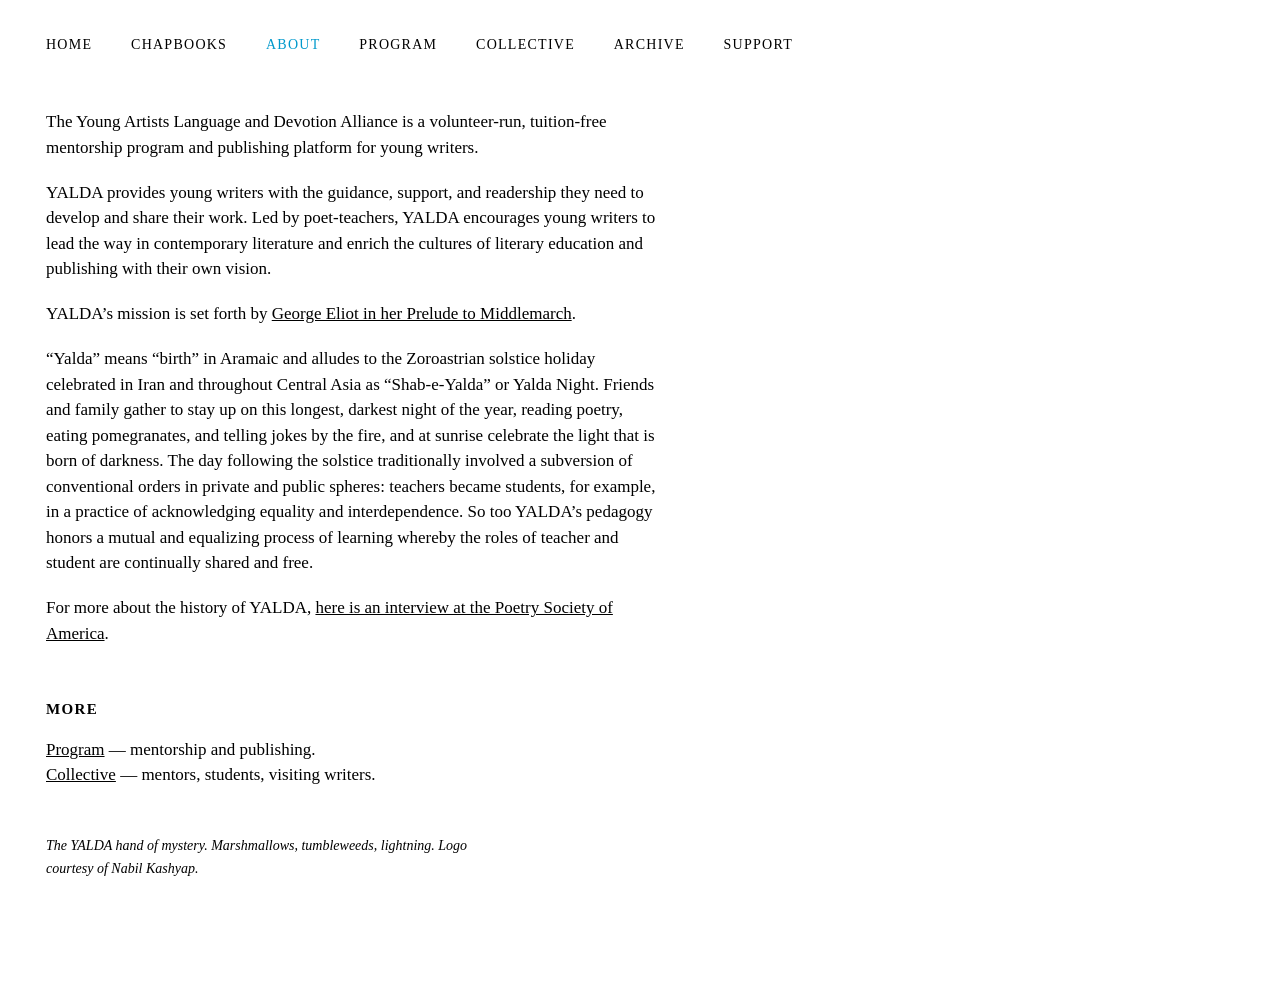
==== about.html @ b59752cd "import site" ====
<!DOCTYPE html>
<html lang="en">
<head>
<meta charset="utf-8">
<meta name="viewport" content="width=device-width, initial-scale=1">
<title>ABOUT &mdash; YALDA</title>
<link rel="icon" href="yaldalogo.png">
<link rel="stylesheet" href="yalda.css">
</head>

<body class="about">
<div class="sheet">

  <nav class="row">
    <a href="index.html">HOME</a>
    <a href="chapbooks.html">CHAPBOOKS</a>
    <a href="about.html" class="here">ABOUT</a>
    <a href="program.html">PROGRAM</a>
    <a href="collective.html">COLLECTIVE</a>
    <a href="archive.html">ARCHIVE</a>
    <a href="support.html">SUPPORT</a>
  </nav>

  <div class="col">

    <p>The Young Artists Language and Devotion Alliance is a volunteer-run,
    tuition-free mentorship program and publishing platform for young writers.</p>

    <p>YALDA provides young writers with the guidance, support, and readership
    they need to develop and share their work. Led by poet-teachers, YALDA
    encourages young writers to lead the way in contemporary literature and
    enrich the cultures of literary education and publishing with their own
    vision.</p>

    <!-- This link still points at the old Squarespace site. Replace it with a
         local page (e.g. middlemarch.html) once the text has been moved over. -->
    <p>YALDA&rsquo;s mission is set forth by
    <a href="https://farnoosh-fathi-b33o.squarespace.com/prelude-to-middlemarch">George
    Eliot in her Prelude to Middlemarch</a>.</p>

    <p>&ldquo;Yalda&rdquo; means &ldquo;birth&rdquo; in Aramaic and alludes to the
    Zoroastrian solstice holiday celebrated in Iran and throughout Central Asia as
    &ldquo;Shab-e-Yalda&rdquo; or Yalda Night. Friends and family gather to stay up
    on this longest, darkest night of the year, reading poetry, eating pomegranates,
    and telling jokes by the fire, and at sunrise celebrate the light that is born of
    darkness. The day following the solstice traditionally involved a subversion of
    conventional orders in private and public spheres: teachers became students, for
    example, in a practice of acknowledging equality and interdependence. So too
    YALDA&rsquo;s pedagogy honors a mutual and equalizing process of learning whereby
    the roles of teacher and student are continually shared and free.</p>

    <p>For more about the history of YALDA,
    <a href="https://poetrysociety.org/poems-essays/interviews/an-interview-with-farnoosh-fathi-of-yalda">here
    is an interview at the Poetry Society of America</a>.</p>

    <h2>More</h2>
    <p>
      <a href="program.html">Program</a> &mdash; mentorship and publishing.<br>
      <a href="collective.html">Collective</a> &mdash; mentors, students, visiting writers.
    </p>

    <p class="caption">The YALDA hand of mystery. Marshmallows, tumbleweeds,
    lightning. Logo courtesy of Nabil Kashyap.</p>

  </div>

</div>
</body>
</html>
---- yalda.css ----
/* YALDA
   Hand-coded on purpose. Black on white, Times, one accent per section.
   The only rule: nothing should look designed. */

:root {
  --accent: #228C22;        /* HOME — green */
  --ink:    #000000;
  --paper:  #ffffff;
}

/* A different saturated hover color on every page. That is the joke. */
body.chapbooks  { --accent: #CC0000; }
body.about      { --accent: #0099CC; }
body.program    { --accent: #CC6600; }
body.collective { --accent: #7B2FBE; }
body.archive    { --accent: #008080; }
body.support    { --accent: #CC0066; }

html { color-scheme: light; }

body {
  margin: 0;
  padding: 0;
  background: var(--paper);
  color: var(--ink);
  font-family: "Times New Roman", Times, serif;
  font-size: 17px;
  line-height: 1.5;
}

a {
  color: var(--ink);
  text-decoration: none;
}
a:hover,
a:focus-visible {
  color: var(--accent);
}

/* Links inside running prose get an underline, otherwise they vanish into the
   sentence. Nav and name lists stay bare, like the reference. */
.col p a, .col li a { text-decoration: underline; }

.sheet {
  max-width: 940px;
  padding: 34px 28px 90px 46px;
}

/* ---------- home: two columns, contact block up in the right one ----------
   A float won't do here: .masthead is a flex container, so it would clear the
   contact block and shove the hand down the page. Explicit grid instead. */

body.home .sheet {
  display: grid;
  grid-template-columns: minmax(0, 1fr) 232px;
  column-gap: 50px;
  align-items: start;
}
/* Right column: email, mailing list, flier, photo. Left: nav + hand, two quotes. */
.contact  { grid-column: 2; grid-row: 1 / span 3; }
.masthead { grid-column: 1; grid-row: 1; }
.caption  { grid-column: 1; grid-row: 2; }  /* .redline overrides to row 3 */

.contact {
  text-align: right;
  font-size: 14px;
  line-height: 1.9;
}

/* ---------- home: stacked nav, then the hand to its right ---------- */

.masthead {
  display: flex;
  align-items: flex-start;
  gap: 110px;
  padding-top: 4px;
}

.logo {
  width: 168px;
  height: auto;
  display: block;
}

nav.stack {
  padding-top: 6px;
  letter-spacing: 0.09em;
  line-height: 3.1;
  font-size: 15px;
}
nav.stack a { display: block; }

/* Each link hovers in the accent of the page it goes to, so the color is a
   preview of where you're about to land. */
nav.stack a.to-chapbooks:hover  { color: #CC0000; }
nav.stack a.to-about:hover      { color: #0099CC; }
nav.stack a.to-program:hover    { color: #CC6600; }
nav.stack a.to-collective:hover { color: #7B2FBE; }
nav.stack a.to-archive:hover    { color: #008080; }
nav.stack a.to-support:hover    { color: #CC0066; }

/* ---------- subpages: nav in a row, no logo ---------- */

nav.row {
  letter-spacing: 0.09em;
  font-size: 14px;
  margin-bottom: 54px;
}
nav.row a { margin-right: 34px; display: inline-block; }
nav.row a.here { color: var(--accent); }

/* ---------- text ---------- */

.col { max-width: 620px; }

p { margin: 0 0 1.15em 0; }

h2 {
  font-size: 15px;
  font-weight: bold;
  letter-spacing: 0.09em;
  text-transform: uppercase;
  margin: 52px 0 16px 0;
}
h2:first-child { margin-top: 0; }

h3 {
  font-size: 17px;
  font-style: italic;
  font-weight: normal;
  margin: 34px 0 10px 0;
}

ul { padding-left: 20px; margin: 0 0 1.15em 0; }
li { margin-bottom: 1.1em; }

.caption {
  font-size: 14px;
  font-style: italic;
  max-width: 430px;
  margin-top: 46px;
  line-height: 1.65;
}

/* Second quotation, sitting close under the first, in red.
   Declared after .caption so its grid-row wins (equal specificity). */
.redline {
  color: #CC0000;
  margin-top: 16px;
  grid-row: 3;
}


/* Flier and photo, stacked under the mailing list in the right column.
   Same width so their edges line up; both click through to the full-size
   file; each lights up in a different color. */
.flier, .photo {
  display: block;
  width: 150px;
  margin-left: auto;
}
.flier { margin-top: 26px; }
.photo { margin-top: 20px; }

.flier img, .photo img {
  display: block;
  width: 100%;
  height: auto;
  border: 1px solid #ccc;
  box-sizing: border-box;
}

.flier:hover img { border-color: var(--accent); }   /* green */
.photo:hover img { border-color: #0000FF; }         /* old default link blue */

/* Unused at the moment. Kept as the hook for a red announcement line
   (Reena's "GALLERY CLOSED FOR SUMMER BREAK"): <p class="announce">…</p> */
.announce {
  color: #CC0000;
  margin: 40px 0;
  letter-spacing: 0.05em;
  font-size: 15px;
}

/* ---------- chapbook covers ----------
   Sits outside .col so the row isn't squeezed by the 620px text measure.
   Each cover hovers in the ink its own cover is printed in. */

.covers {
  display: flex;
  flex-wrap: wrap;
  gap: 34px;
  margin: 40px 0 46px 0;
}

.cover { width: 170px; margin: 0; }
.cover img {
  display: block;
  width: 100%;
  height: auto;
  border: 1px solid #ccc;
  box-sizing: border-box;
}
.cover figcaption {
  font-size: 13px;
  line-height: 1.5;
  margin-top: 9px;
}

.cover.ink-gold  a:hover img { border-color: #C9A400; }
.cover.ink-black a:hover img { border-color: #000000; }
.cover.ink-red   a:hover img { border-color: #FF0000; }
.cover.ink-blue  a:hover img { border-color: #0000FF; }

/* Plain lists of names, one per line, undecorated. */
.names { line-height: 2.05; margin: 0 0 30px 0; }
.names span { display: block; }

.soon { font-style: italic; }

/* ---------- mailing list ---------- */

.maillist {
  border: 1px solid var(--ink);
  padding: 13px 14px 15px 14px;
  width: 232px;
  margin: 18px 0 0 auto;   /* sits under the email, flush to the right edge */
  font-size: 14px;
  text-align: left;        /* undo the right-alignment of .contact */
}
.maillist strong {
  display: block;
  letter-spacing: 0.09em;
  font-size: 13px;
  margin-bottom: 11px;
}
.maillist input {
  font-family: inherit;
  font-size: 14px;
  border: 1px solid #999;
  padding: 3px 4px;
  width: 100%;
  box-sizing: border-box;
  margin-bottom: 9px;
  background: var(--paper);
  color: var(--ink);
}
.maillist button {
  font-family: inherit;
  font-size: 13px;
  letter-spacing: 0.09em;
  background: var(--paper);
  color: var(--ink);
  border: 1px solid var(--ink);
  padding: 3px 13px;
  cursor: pointer;
}
.maillist button:hover { color: var(--accent); border-color: var(--accent); }

.addr { font-size: 15px; line-height: 1.75; margin-bottom: 1.15em; }

/* ---------- narrower windows ---------- */

/* Column 1 gets tight before the layout stacks; pull the hand in closer. */
@media (max-width: 880px) {
  .masthead { gap: 40px; }
  .sheet { padding-left: 28px; }
}

@media (max-width: 620px) {
  body.home .sheet { display: block; }
  .sheet { padding: 24px 20px 70px 20px; }
  .contact { text-align: left; margin: 0 0 26px 0; }
  /* hand first, nav under it */
  .masthead { gap: 30px; flex-direction: column-reverse; align-items: flex-start; }
  nav.stack { padding-top: 0; line-height: 2.6; }
  .maillist { margin-left: 0; }
  .flier, .photo { margin-left: 0; }
  nav.row a { margin-right: 22px; line-height: 2.4; }
}
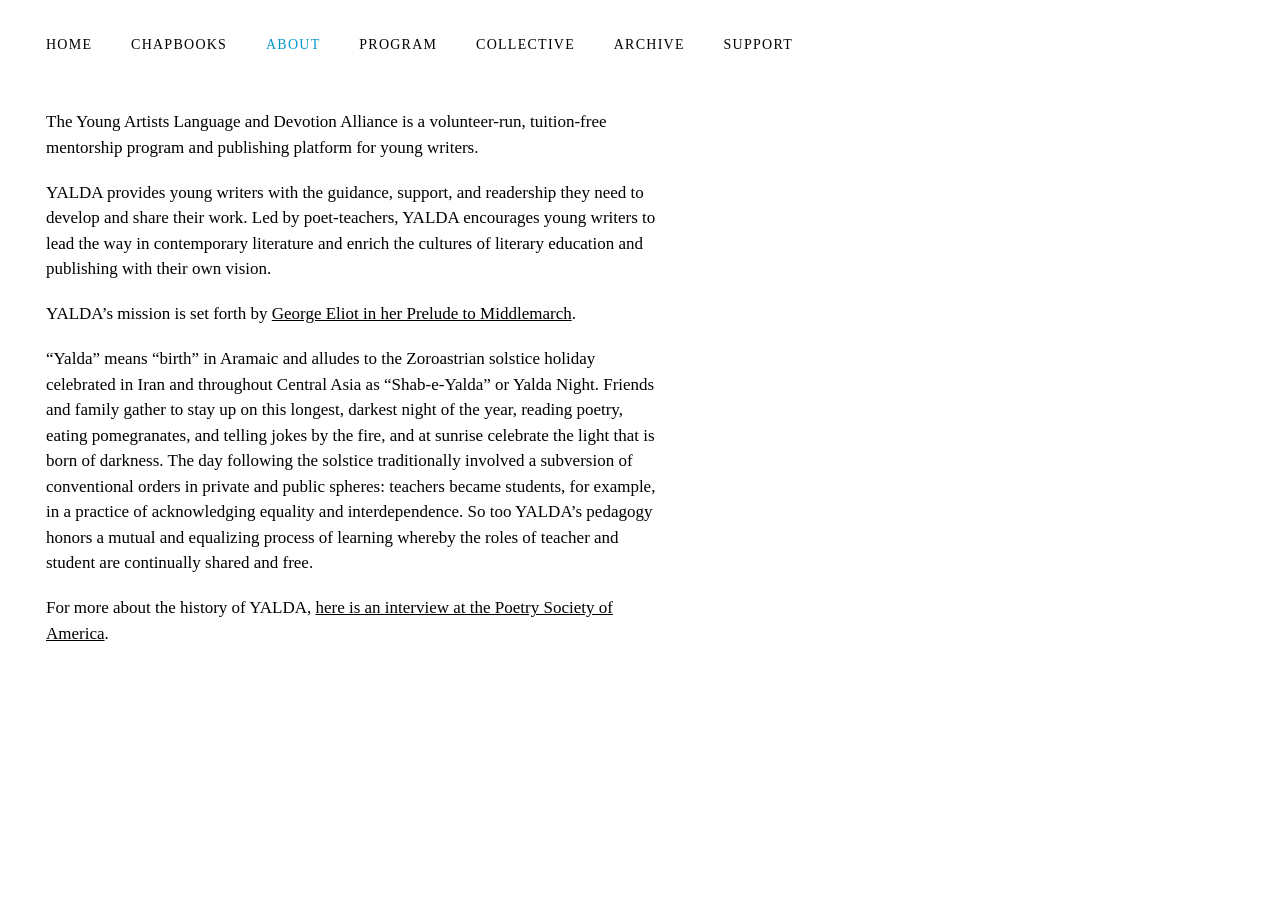
==== commit b1960ca8: "trimming content" ====
--- a/about.html
+++ b/about.html
@@ -52,16 +52,6 @@
     <p>For more about the history of YALDA,
     <a href="https://poetrysociety.org/poems-essays/interviews/an-interview-with-farnoosh-fathi-of-yalda">here
     is an interview at the Poetry Society of America</a>.</p>
-
-    <h2>More</h2>
-    <p>
-      <a href="program.html">Program</a> &mdash; mentorship and publishing.<br>
-      <a href="collective.html">Collective</a> &mdash; mentors, students, visiting writers.
-    </p>
-
-    <p class="caption">The YALDA hand of mystery. Marshmallows, tumbleweeds,
-    lightning. Logo courtesy of Nabil Kashyap.</p>
-
   </div>
 
 </div>
